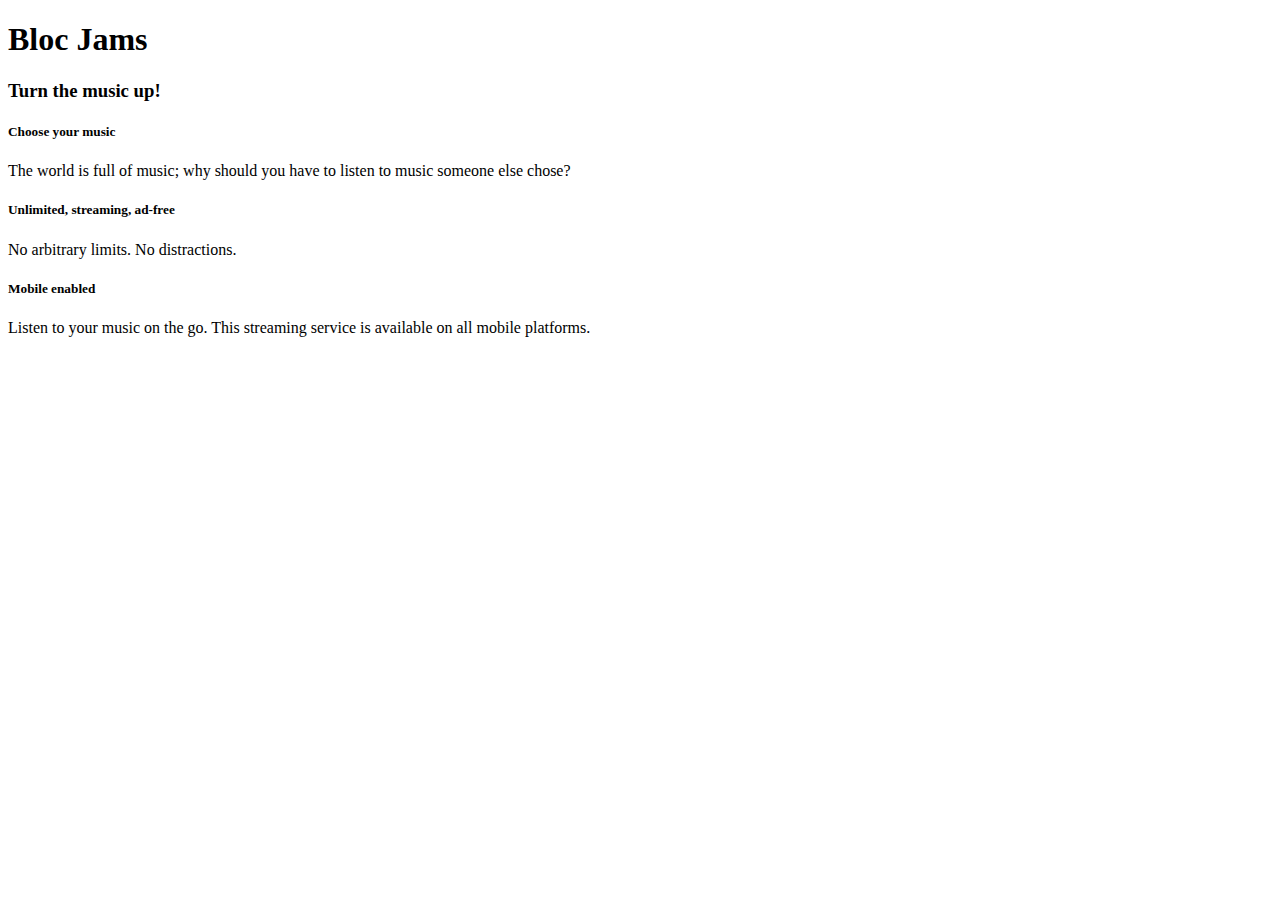
==== index.html @ e7856e3f "Add hero content and selling points." ====
<!DOCTYPE html>
<html>
    <head>
        <title>Bloc Jams</title>
    </head>
    <body>
        <nav> <!-- navigation bar -->
        </nav>
        <section> <!-- hero content -->
            <h1>Bloc Jams</h1>
            <h3>Turn the music up!</h3>
        </section>
        <section> <!-- selling points -->
            <div>
                <h5>Choose your music</h5>
                <p>The world is full of music; why should you have to listen to music someone else chose?</p>
            </div>
            <div>
                <h5>Unlimited, streaming, ad-free</h5>
                <p>No arbitrary limits. No distractions.</p>
            </div>
            <div>
                <h5>Mobile enabled</h5>
                <p>Listen to your music on the go. This streaming service is available on all mobile platforms.</p>
            </div>
        </section>
    </body>
</html>
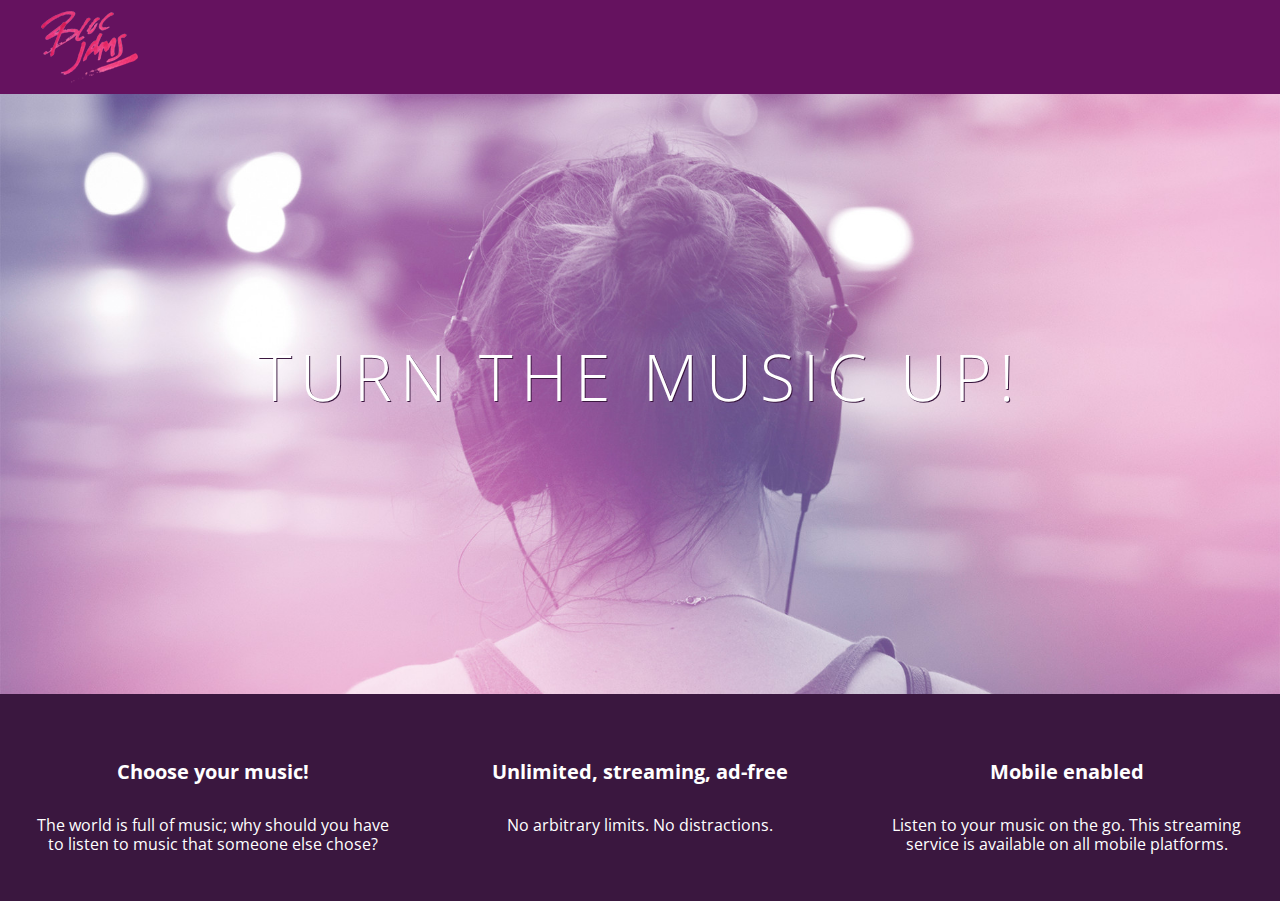
==== commit 939e69f8: "Checkpoint 3 - Styles - Completed" ====
--- a/index.html
+++ b/index.html
@@ -2,26 +2,33 @@
 <html>
     <head>
         <title>Bloc Jams</title>
+        <link rel="stylesheet" type="text/css" href="http://fonts.googleapis.com/css?family=Open+Sans:400,800,600,700,300">
+        <link rel="stylesheet" type="text/css" href="http://code.ionicframework.com/ionicons/2.0.1/css/ionicons.min.css">
+        <link rel="stylesheet" type="text/css" href="styles/normalize.css">
+        <link rel="stylesheet" type="text/css" href="styles/main.css">
     </head>
-    <body>
-        <nav> <!-- navigation bar -->
+    <body class="landing">
+        <nav class="navbar"> <!-- nav bar -->
+            <img src="assets/images/bloc_jams_logo.png" alt="bloc jams logo" class="logo">
         </nav>
-        <section> <!-- hero content -->
-            <h1>Bloc Jams</h1>
-            <h3>Turn the music up!</h3>
+        <section class="hero-content"> <!-- hero content -->
+            <h1 class="hero-title">Turn the music up!</h1>
         </section>
-        <section> <!-- selling points -->
-            <div>
-                <h5>Choose your music</h5>
-                <p>The world is full of music; why should you have to listen to music someone else chose?</p>
+        <section class="selling-points"> <!-- selling points -->
+            <div class="point">
+                  <span class="ion-music-note"></span>
+                  <h5 class="point-title">Choose your music!</h5>
+                  <p class="point-description">The world is full of music; why should you have to listen to music that someone else chose?</p>
             </div>
-            <div>
-                <h5>Unlimited, streaming, ad-free</h5>
-                <p>No arbitrary limits. No distractions.</p>
+            <div class="point">
+                <span class="ion-radio-waves"></span>
+                <h5 class="point-title">Unlimited, streaming, ad-free</h5>
+                <p class="point-description">No arbitrary limits. No distractions.</p>
             </div>
-            <div>
-                <h5>Mobile enabled</h5>
-                <p>Listen to your music on the go. This streaming service is available on all mobile platforms.</p>
+            <div class="point">
+                <span class="ion-iphone"></span>
+                <h5 class="point-title">Mobile enabled</h5>
+                <p class="point-description">Listen to your music on the go. This streaming service is available on all mobile platforms.</p>
             </div>
         </section>
     </body>
--- a/styles/main.css
+++ b/styles/main.css
@@ -0,0 +1,77 @@
+html {
+  height: 100%; /* makes sure our HTML takes up 100% of the browser window */
+  font-size: 100%;
+}
+
+body {
+  font-family: 'Open Sans'; /* sets our font to the "Open Sans" typeface */
+  color: white;             /* sets the text color to white */
+  min-height: 100%;         /* says the height of the body must be at minimum 100% of the window */
+}
+
+body.landing {
+  background-color: rgb(58,23,63); /* sets the background color to an RGB value */
+}
+
+.navbar {
+  padding: 0.5rem;
+  background-color: rgb(101,18,95);
+}
+
+.navbar .logo {
+  position: relative;
+  left: 2rem;
+}
+
+.hero-content {
+  position: relative;
+  min-height: 600px;
+  background-image: url(../assets/images/bloc_jams_bg.jpg);
+  background-repeat: no-repeat;
+  background-position: center center;
+  background-size: cover;
+}
+
+.hero-content .hero-title {
+  position: absolute;
+  top: 40%;
+  -webkit-transform: translateY(-50%);
+  -moz-transform: translateY(-50%);
+  -ms-transform: translateY(-50%);
+  transform: translateY(-50%);
+  width: 100%;
+  text-align: center;
+  font-size: 4rem;
+  font-weight: 300;
+  text-transform: uppercase;
+  letter-spacing: 0.5rem;
+  text-shadow: 1px 1px 0px rgb(58,23,63);
+}
+
+.selling-points {
+  position: relative;
+  display: table;
+  width: 100%;
+  -webkit-box-sizing: border-box;
+  -moz-box-sizing: border-box;
+  box-sizing: border-box;
+}
+
+.point {
+  display: table-cell;
+  position: relative;
+  width: 33.3%;
+  padding: 2rem;
+  text-align: center;
+}
+
+.point .point-title {
+  font-size: 1.25rem;
+}
+
+.ion-music-note,
+.ion-radio-waves,
+.ion-iphone {
+  color: rgb(233,50,117);
+  font-size: 5rem;
+}
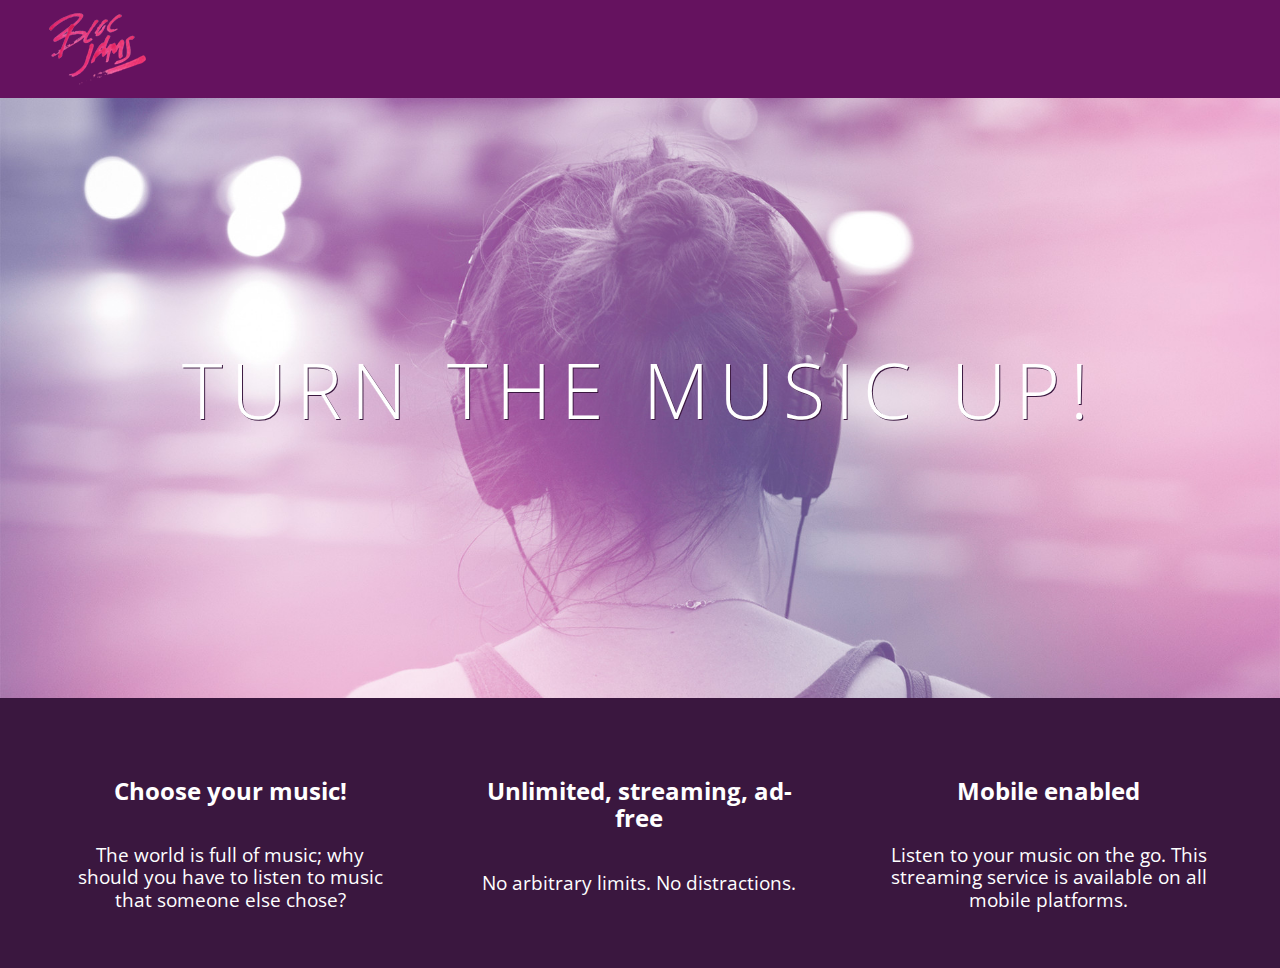
==== commit 0a4b3f7e: "Checkpoint 4 - CSS/HTML: Responsiveness - Completed" ====
--- a/index.html
+++ b/index.html
@@ -2,10 +2,12 @@
 <html>
     <head>
         <title>Bloc Jams</title>
+        <meta name="viewport" content="width=device-width, initial-scale=1">
         <link rel="stylesheet" type="text/css" href="http://fonts.googleapis.com/css?family=Open+Sans:400,800,600,700,300">
         <link rel="stylesheet" type="text/css" href="http://code.ionicframework.com/ionicons/2.0.1/css/ionicons.min.css">
         <link rel="stylesheet" type="text/css" href="styles/normalize.css">
         <link rel="stylesheet" type="text/css" href="styles/main.css">
+        <link rel="stylesheet" type="text/css" href="styles/landing.css">
     </head>
     <body class="landing">
         <nav class="navbar"> <!-- nav bar -->
@@ -14,18 +16,18 @@
         <section class="hero-content"> <!-- hero content -->
             <h1 class="hero-title">Turn the music up!</h1>
         </section>
-        <section class="selling-points"> <!-- selling points -->
-            <div class="point">
+        <section class="selling-points container"> <!-- selling points -->
+            <div class="point column third">
                   <span class="ion-music-note"></span>
                   <h5 class="point-title">Choose your music!</h5>
                   <p class="point-description">The world is full of music; why should you have to listen to music that someone else chose?</p>
             </div>
-            <div class="point">
+            <div class="point column third">
                 <span class="ion-radio-waves"></span>
                 <h5 class="point-title">Unlimited, streaming, ad-free</h5>
                 <p class="point-description">No arbitrary limits. No distractions.</p>
             </div>
-            <div class="point">
+            <div class="point column third">
                 <span class="ion-iphone"></span>
                 <h5 class="point-title">Mobile enabled</h5>
                 <p class="point-description">Listen to your music on the go. This streaming service is available on all mobile platforms.</p>
--- a/styles/main.css
+++ b/styles/main.css
@@ -1,3 +1,9 @@
+*, *::before, *::after {
+  -moz-box-sizing: border-box;
+  -webkit-box-sizing: border-box;
+  box-sizing: border-box;
+}
+
 html {
   height: 100%; /* makes sure our HTML takes up 100% of the browser window */
   font-size: 100%;
@@ -9,69 +15,28 @@
   min-height: 100%;         /* says the height of the body must be at minimum 100% of the window */
 }
 
-body.landing {
-  background-color: rgb(58,23,63); /* sets the background color to an RGB value */
+.container {
+  margin: 0 auto;
+  max-width: 64rem;
 }
 
-.navbar {
-  padding: 0.5rem;
-  background-color: rgb(101,18,95);
+@media (min-width: 640px) {
+  html { font-size: 112%; }
+
+  .column {
+    float: left;
+    padding-left: 1rem;
+    padding-right: 1rem;
+  }
+
+  .column.full { width: 100%; }
+  .colum.two-thirds { width: 66.7%; }
+  .column.half { width: 50%; }
+  .column.third { width: 33.3%; }
+  .column.fourth { width: 25%; }
+  .column.flow-opposite { float: right; }
 }
 
-.navbar .logo {
-  position: relative;
-  left: 2rem;
+@media (min-width: 1024px) {
+  html { font-size: 120%; }
 }
-
-.hero-content {
-  position: relative;
-  min-height: 600px;
-  background-image: url(../assets/images/bloc_jams_bg.jpg);
-  background-repeat: no-repeat;
-  background-position: center center;
-  background-size: cover;
-}
-
-.hero-content .hero-title {
-  position: absolute;
-  top: 40%;
-  -webkit-transform: translateY(-50%);
-  -moz-transform: translateY(-50%);
-  -ms-transform: translateY(-50%);
-  transform: translateY(-50%);
-  width: 100%;
-  text-align: center;
-  font-size: 4rem;
-  font-weight: 300;
-  text-transform: uppercase;
-  letter-spacing: 0.5rem;
-  text-shadow: 1px 1px 0px rgb(58,23,63);
-}
-
-.selling-points {
-  position: relative;
-  display: table;
-  width: 100%;
-  -webkit-box-sizing: border-box;
-  -moz-box-sizing: border-box;
-  box-sizing: border-box;
-}
-
-.point {
-  display: table-cell;
-  position: relative;
-  width: 33.3%;
-  padding: 2rem;
-  text-align: center;
-}
-
-.point .point-title {
-  font-size: 1.25rem;
-}
-
-.ion-music-note,
-.ion-radio-waves,
-.ion-iphone {
-  color: rgb(233,50,117);
-  font-size: 5rem;
-}
--- a/styles/landing.css
+++ b/styles/landing.css
@@ -0,0 +1,59 @@
+body.landing {
+  background-color: rgb(58,23,63); /* sets the background color to an RGB value */
+}
+
+.navbar {
+  padding: 0.5rem;
+  background-color: rgb(101,18,95);
+}
+
+.navbar .logo {
+  position: relative;
+  left: 2rem;
+}
+
+.hero-content {
+  position: relative;
+  min-height: 600px;
+  background-image: url(../assets/images/bloc_jams_bg.jpg);
+  background-repeat: no-repeat;
+  background-position: center center;
+  background-size: cover;
+}
+
+.hero-content .hero-title {
+  position: absolute;
+  top: 40%;
+  -webkit-transform: translateY(-50%);
+  -moz-transform: translateY(-50%);
+  -ms-transform: translateY(-50%);
+  transform: translateY(-50%);
+  width: 100%;
+  text-align: center;
+  font-size: 4rem;
+  font-weight: 300;
+  text-transform: uppercase;
+  letter-spacing: 0.5rem;
+  text-shadow: 1px 1px 0px rgb(58,23,63);
+}
+
+.selling-points {
+  position: relative;
+}
+
+.point {
+  position: relative;
+  padding: 2rem;
+  text-align: center;
+}
+
+.point .point-title {
+  font-size: 1.25rem;
+}
+
+.ion-music-note,
+.ion-radio-waves,
+.ion-iphone {
+  color: rgb(233,50,117);
+  font-size: 5rem;
+}
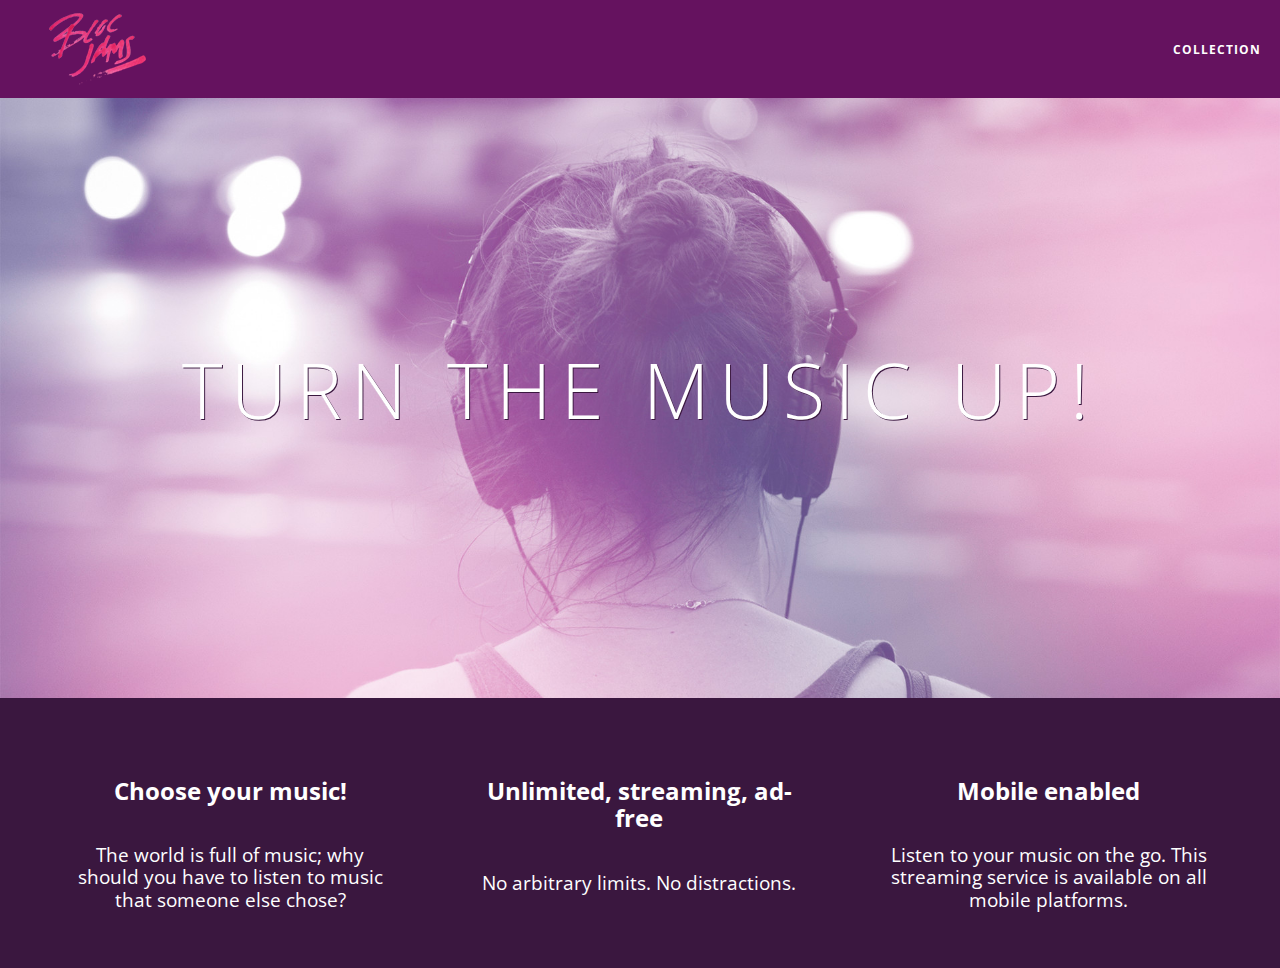
==== commit 8b398fab: "Checkpoint 5 - HTML & CSS: Collection View - Completed" ====
--- a/index.html
+++ b/index.html
@@ -11,12 +11,17 @@
     </head>
     <body class="landing">
         <nav class="navbar"> <!-- nav bar -->
-            <img src="assets/images/bloc_jams_logo.png" alt="bloc jams logo" class="logo">
+            <a href="index.html" class="logo">
+                <img src="assets/images/bloc_jams_logo.png" alt="bloc jams logo">
+            </a>
+            <div class="links-container">
+                <a href="collection.html" class="navbar-link">collection</a>
+            </div>
         </nav>
         <section class="hero-content"> <!-- hero content -->
             <h1 class="hero-title">Turn the music up!</h1>
         </section>
-        <section class="selling-points container"> <!-- selling points -->
+        <section class="selling-points container", "clearfix"> <!-- selling points -->
             <div class="point column third">
                   <span class="ion-music-note"></span>
                   <h5 class="point-title">Choose your music!</h5>
--- a/styles/main.css
+++ b/styles/main.css
@@ -20,6 +20,49 @@
   max-width: 64rem;
 }
 
+.navbar {
+  position: relative;
+  padding: 0.5rem;
+  background-color: rgba(101,18,95,0.5);
+  z-index: 1;
+}
+
+.navbar .logo {
+  position: relative;
+  left: 2rem;
+  cursor: pointer;
+}
+
+.navbar .links-container {
+  display: table;
+  position: absolute;
+  top: 0;
+  right: 0;
+  height: 100px;
+  color: white;
+  text-decoration: none;
+}
+
+.links-container .navbar-link {
+  display: table-cell;
+  position: relative;
+  height: 100%;
+  padding-left: 1rem;
+  padding-right: 1rem;
+  vertical-align: middle;
+  color: white;
+  font-size: 0.625rem;
+  letter-spacing: 0.05rem;
+  font-weight: 700;
+  text-transform: uppercase;
+  text-decoration: none;
+  cursor: pointer;
+}
+
+.links-container .navbar-link:hover {
+  color: rgb(233,50,117);
+}
+
 @media (min-width: 640px) {
   html { font-size: 112%; }
 
@@ -40,3 +83,13 @@
 @media (min-width: 1024px) {
   html { font-size: 120%; }
 }
+
+.clearfix::before,
+.clearfix::after {
+  content: " ";
+  display: table;
+}
+
+.clearfix::after {
+  clear: both;
+}
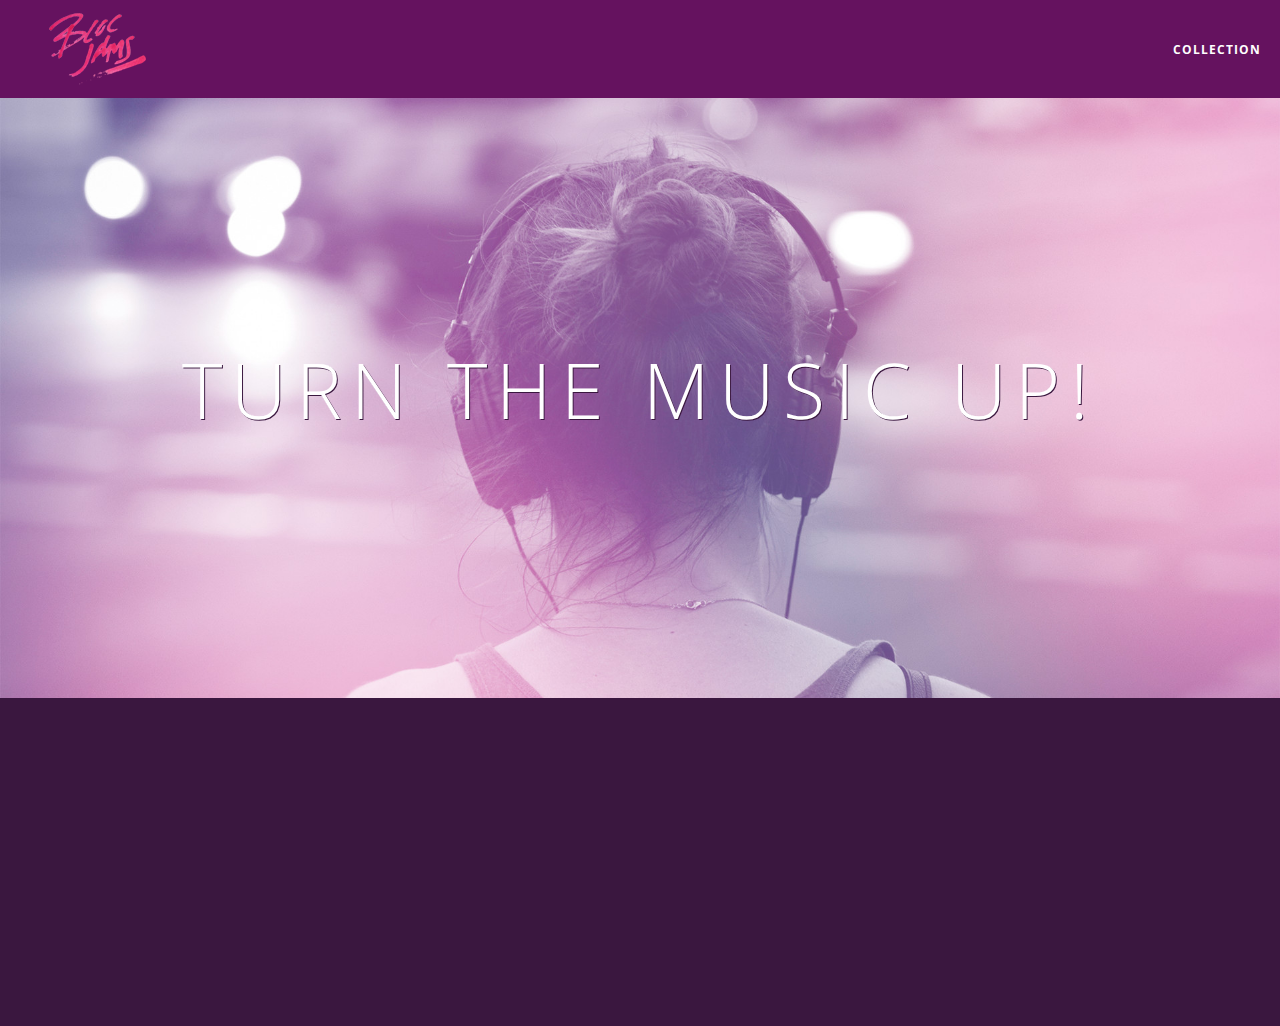
==== commit c08d8f1a: "Checkpoint 8 - DOM Scripting: Animation - REALLY Completed" ====
--- a/index.html
+++ b/index.html
@@ -38,5 +38,6 @@
                 <p class="point-description">Listen to your music on the go. This streaming service is available on all mobile platforms.</p>
             </div>
         </section>
+        <script src="scripts/landing.js"></script>
     </body>
 </html>
--- a/styles/main.css
+++ b/styles/main.css
@@ -18,6 +18,10 @@
 .container {
   margin: 0 auto;
   max-width: 64rem;
+}
+
+.container.narrow {
+  max-width: 56rem;
 }
 
 .navbar {
--- a/styles/landing.css
+++ b/styles/landing.css
@@ -45,6 +45,16 @@
   position: relative;
   padding: 2rem;
   text-align: center;
+  opacity: 0;
+  -webkit-transform: scaleX(0.9) translateY(3rem);
+  -moz-transform: scaleX(0.9) translateY(3rem);
+  translate: scaleX(0.9) translateY(3rem);
+  -webkit-transition: all 0.25s ease-in-out;
+  -moz-transiton: all 0.25s ease-in-out;
+  transition: all 0.25s ease-in-out;
+  -webkit-transition-delay: 0.2s;
+  -moz-transition-delay: 0.2s;
+  transition-delay: 0.2s;
 }
 
 .point .point-title {
